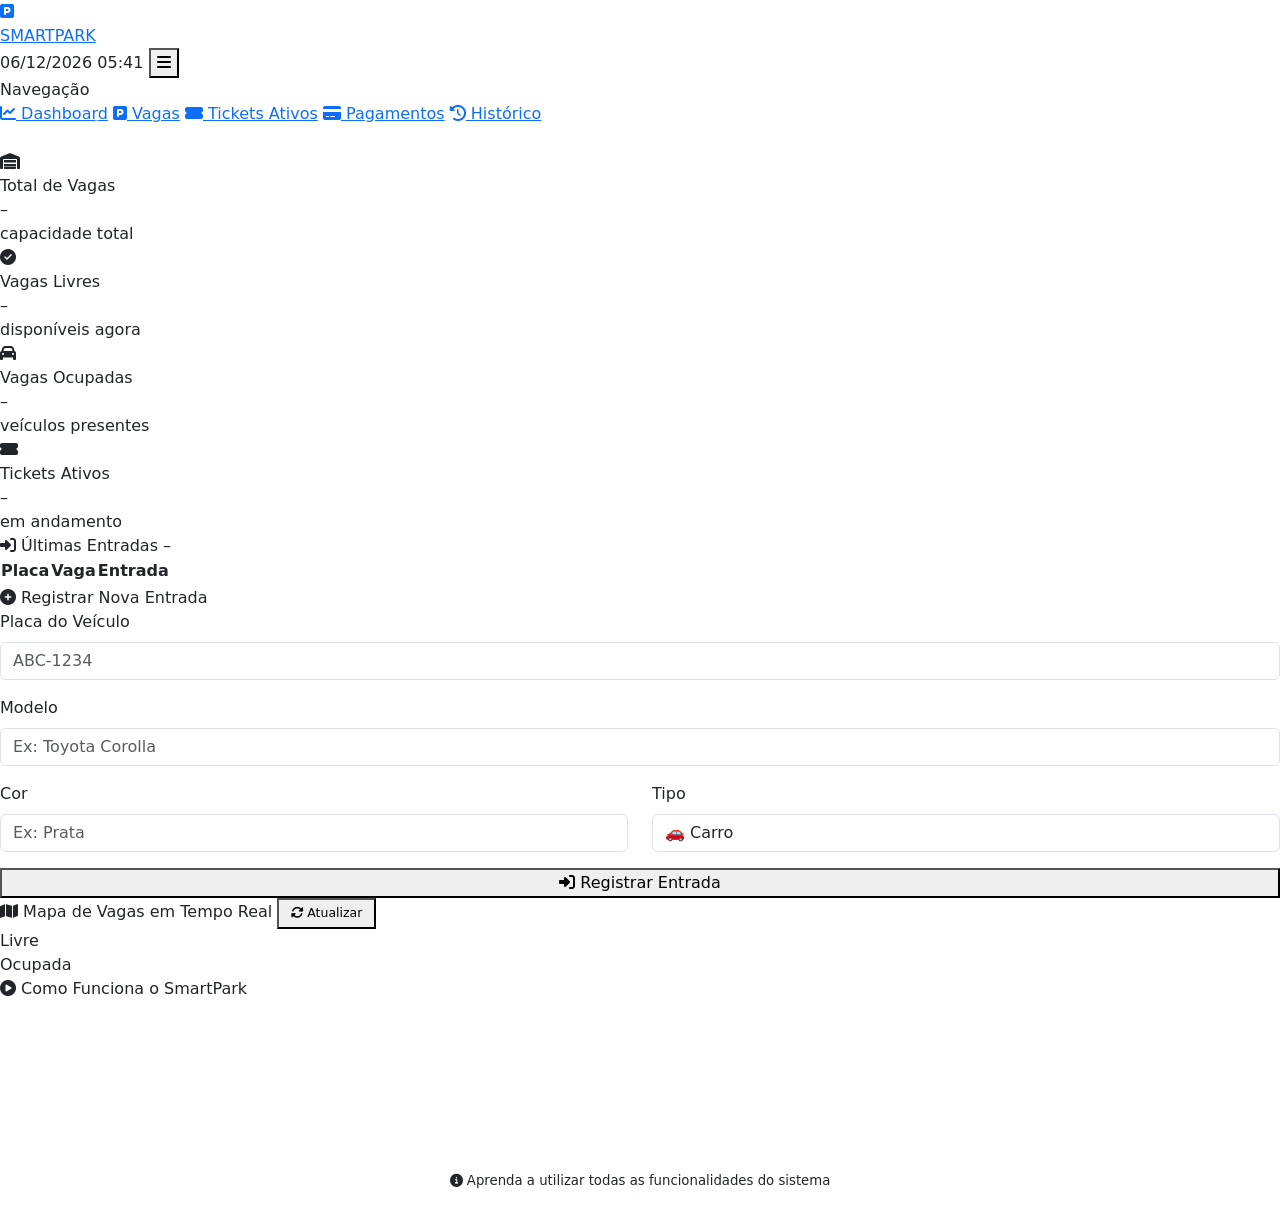
==== smartpark-frontend/smartpark/index.html @ ece1c4fa "refactor(frontend): reorganiza componentes, páginas e estilos" ====
<!DOCTYPE html>
<html lang="pt-br">
<head>
  <meta charset="UTF-8">
  <meta name="viewport" content="width=device-width, initial-scale=1.0">
  <title>SmartPark – Dashboard</title>
  <link href="https://cdn.jsdelivr.net/npm/bootstrap@5.3.0/dist/css/bootstrap.min.css" rel="stylesheet">
  <link rel="stylesheet" href="https://cdnjs.cloudflare.com/ajax/libs/font-awesome/6.4.0/css/all.min.css">
  <link rel="stylesheet" href="css/style.css">
</head>
<body>

<!-- ══════════════════════════════════ NAVBAR ══ -->
<nav class="sp-navbar">
  <a class="sp-brand" href="index.html">
    <div class="brand-icon"><i class="fas fa-parking"></i></div>
    SMART<span style="color:var(--sp-accent)">PARK</span>
  </a>
  <div class="sp-nav-right">
    <span class="sp-datetime" id="currentDateTime"></span>
    <button class="sp-nav-toggle" id="menuToggle"><i class="fas fa-bars"></i></button>
  </div>
</nav>

<div class="sp-sidebar-overlay" id="sidebarOverlay"></div>

<!-- ══════════════════════════════════ LAYOUT ══ -->
<div class="sp-layout">

  <!-- Sidebar -->
  <nav class="sp-sidebar" id="sidebar">
    <div class="sp-sidebar-label">Navegação</div>
    <a href="index.html"      class="sp-nav-item active"><i class="fas fa-chart-line"></i> Dashboard</a>
    <a href="vagas.html"      class="sp-nav-item"><i class="fas fa-parking"></i> Vagas</a>
    <a href="tickets.html"    class="sp-nav-item"><i class="fas fa-ticket-alt"></i> Tickets Ativos</a>
    <a href="pagamentos.html" class="sp-nav-item"><i class="fas fa-credit-card"></i> Pagamentos</a>
    <a href="historico.html"  class="sp-nav-item"><i class="fas fa-history"></i> Histórico</a>
  </nav>

  <!-- Main -->
  <main class="sp-main">

    <!-- Hero Carousel -->
    <div id="heroCarousel" class="carousel slide sp-hero-carousel mb-4" data-bs-ride="carousel">
      <div class="carousel-indicators">
        <button type="button" data-bs-target="#heroCarousel" data-bs-slide-to="0" class="active"></button>
        <button type="button" data-bs-target="#heroCarousel" data-bs-slide-to="1"></button>
        <button type="button" data-bs-target="#heroCarousel" data-bs-slide-to="2"></button>
      </div>
      <div class="carousel-inner">
        <div class="carousel-item active" style="background-image:url('https://images.unsplash.com/photo-1590674899484-d5640e854abe?w=1200&auto=format&fit=crop&q=80');">
          <div class="carousel-caption">
            <h5><i class="fas fa-bolt" style="color:var(--sp-accent)"></i> Gestão Inteligente de Estacionamento</h5>
            <p>Controle em tempo real de todas as vagas e movimentações</p>
          </div>
        </div>
        <div class="carousel-item" style="background-image:url('https://images.unsplash.com/photo-1506521781263-d8422e82f27a?w=1200&auto=format&fit=crop&q=80');">
          <div class="carousel-caption">
            <h5><i class="fas fa-qrcode" style="color:var(--sp-accent)"></i> Pagamento via QR Code</h5>
            <p>Saída rápida com geração automática de código de pagamento</p>
          </div>
        </div>
        <div class="carousel-item" style="background-image:url('https://images.unsplash.com/photo-1568605117036-5fe5e7bab0b7?w=1200&auto=format&fit=crop&q=80');">
          <div class="carousel-caption">
            <h5><i class="fas fa-shield-alt" style="color:var(--sp-accent)"></i> Segurança e Rastreabilidade</h5>
            <p>Histórico completo de todos os veículos e movimentações</p>
          </div>
        </div>
      </div>
      <button class="carousel-control-prev" type="button" data-bs-target="#heroCarousel" data-bs-slide="prev">
        <span class="sp-carousel-ctrl"><i class="fas fa-chevron-left"></i></span>
      </button>
      <button class="carousel-control-next" type="button" data-bs-target="#heroCarousel" data-bs-slide="next">
        <span class="sp-carousel-ctrl"><i class="fas fa-chevron-right"></i></span>
      </button>
    </div>

    <!-- Stats Row -->
    <div class="sp-stats-row">
      <div class="sp-stat-card blue">
        <div class="sp-stat-icon"><i class="fas fa-warehouse"></i></div>
        <div class="sp-stat-label">Total de Vagas</div>
        <div class="sp-stat-value" id="totalVagas">–</div>
        <div class="sp-stat-sub">capacidade total</div>
      </div>
      <div class="sp-stat-card green">
        <div class="sp-stat-icon"><i class="fas fa-check-circle"></i></div>
        <div class="sp-stat-label">Vagas Livres</div>
        <div class="sp-stat-value" id="vagasLivres">–</div>
        <div class="sp-stat-sub">disponíveis agora</div>
      </div>
      <div class="sp-stat-card orange">
        <div class="sp-stat-icon"><i class="fas fa-car"></i></div>
        <div class="sp-stat-label">Vagas Ocupadas</div>
        <div class="sp-stat-value" id="vagasOcupadas">–</div>
        <div class="sp-stat-sub">veículos presentes</div>
      </div>
      <div class="sp-stat-card cyan">
        <div class="sp-stat-icon"><i class="fas fa-ticket-alt"></i></div>
        <div class="sp-stat-label">Tickets Ativos</div>
        <div class="sp-stat-value" id="ticketsAtivos">–</div>
        <div class="sp-stat-sub">em andamento</div>
      </div>
    </div>

    <!-- Grid 2 cols -->
    <div class="sp-grid-2">

      <!-- Últimas Entradas -->
      <div class="sp-card">
        <div class="sp-card-header">
          <span><i class="fas fa-sign-in-alt"></i> Últimas Entradas</span>
          <span class="sp-badge sp-badge-info" id="entradas-count">–</span>
        </div>
        <div class="sp-card-body" style="padding:0">
          <div class="sp-table-wrap">
            <table class="sp-table" id="ultimasEntradasTable">
              <thead>
                <tr>
                  <th>Placa</th>
                  <th>Vaga</th>
                  <th>Entrada</th>
                </tr>
              </thead>
              <tbody>
                <tr><td colspan="3"><div class="sp-loading"><div class="sp-spinner"></div></div></td></tr>
              </tbody>
            </table>
          </div>
        </div>
      </div>

      <!-- Registrar Entrada -->
      <div class="sp-card">
        <div class="sp-card-header">
          <span><i class="fas fa-plus-circle"></i> Registrar Nova Entrada</span>
        </div>
        <div class="sp-card-body">
          <div id="entradaMsg"></div>
          <form id="entradaForm" class="sp-form">
            <div class="mb-3">
              <label class="form-label sp-form .form-label">Placa do Veículo</label>
              <input type="text" class="sp-input form-control" id="placa" placeholder="ABC-1234" required maxlength="10" style="text-transform:uppercase">
            </div>
            <div class="mb-3">
              <label class="form-label sp-form .form-label">Modelo</label>
              <input type="text" class="sp-input form-control" id="modelo" placeholder="Ex: Toyota Corolla">
            </div>
            <div class="row">
              <div class="col-6 mb-3">
                <label class="form-label sp-form .form-label">Cor</label>
                <input type="text" class="sp-input form-control" id="cor" placeholder="Ex: Prata">
              </div>
              <div class="col-6 mb-3">
                <label class="form-label sp-form .form-label">Tipo</label>
                <select class="sp-input form-control" id="tipoVeiculo">
                  <option value="CARRO">🚗 Carro</option>
                  <option value="MOTO">🏍️ Moto</option>
                  <option value="CAMINHAO">🚛 Caminhão</option>
                </select>
              </div>
            </div>
            <button type="submit" class="sp-btn sp-btn-primary w-100">
              <i class="fas fa-sign-in-alt"></i> Registrar Entrada
            </button>
          </form>
        </div>
      </div>
    </div>

    <!-- Mapa de Vagas -->
    <div class="sp-card">
      <div class="sp-card-header">
        <span><i class="fas fa-map"></i> Mapa de Vagas em Tempo Real</span>
        <button class="sp-btn sp-btn-outline" onclick="atualizarDashboard()" style="padding:4px 12px;font-size:0.78rem">
          <i class="fas fa-sync-alt"></i> Atualizar
        </button>
      </div>
      <div class="sp-card-body">
        <div class="vagas-legend">
          <span><div class="legend-dot livre"></div> Livre</span>
          <span><div class="legend-dot ocupada"></div> Ocupada</span>
        </div>
        <div id="mapaVagas" class="vagas-grid"></div>
      </div>
    </div>

    <!-- Vídeo institucional -->
    <div class="sp-card">
      <div class="sp-card-header">
        <span><i class="fas fa-play-circle"></i> Como Funciona o SmartPark</span>
      </div>
      <div class="sp-card-body">
        <div class="sp-video-wrap">
          <iframe src="https://www.youtube.com/embed/dZ9uDJfDEuU?si=pT8Bq6tG9VF3N8uM"
            title="Como funciona um estacionamento inteligente"
            frameborder="0"
            allow="accelerometer; autoplay; clipboard-write; encrypted-media; gyroscope; picture-in-picture"
            allowfullscreen>
          </iframe>
        </div>
        <p style="margin-top:0.8rem;font-size:0.83rem;color:var(--sp-muted);text-align:center">
          <i class="fas fa-info-circle"></i> Aprenda a utilizar todas as funcionalidades do sistema
        </p>
      </div>
    </div>

  </main>
</div>

<script src="https://cdn.jsdelivr.net/npm/bootstrap@5.3.0/dist/js/bootstrap.bundle.min.js"></script>
<script src="js/api.js"></script>
<script src="js/dashboard.js"></script>
<script>
  // DateTime
  function updateDateTime() {
    const now = new Date();
    document.getElementById('currentDateTime').textContent =
      now.toLocaleDateString('pt-BR') + ' ' + now.toLocaleTimeString('pt-BR', {hour:'2-digit',minute:'2-digit'});
  }
  updateDateTime(); setInterval(updateDateTime, 30000);

  // Mobile sidebar toggle
  const toggle = document.getElementById('menuToggle');
  const sidebar = document.getElementById('sidebar');
  const overlay = document.getElementById('sidebarOverlay');
  toggle.addEventListener('click', () => {
    sidebar.classList.toggle('open');
    overlay.classList.toggle('show');
  });
  overlay.addEventListener('click', () => {
    sidebar.classList.remove('open');
    overlay.classList.remove('show');
  });

  // Placa uppercase
  const placaEl = document.getElementById('placa');
  if (placaEl) placaEl.addEventListener('input', e => e.target.value = e.target.value.toUpperCase());
</script>
</body>
</html>
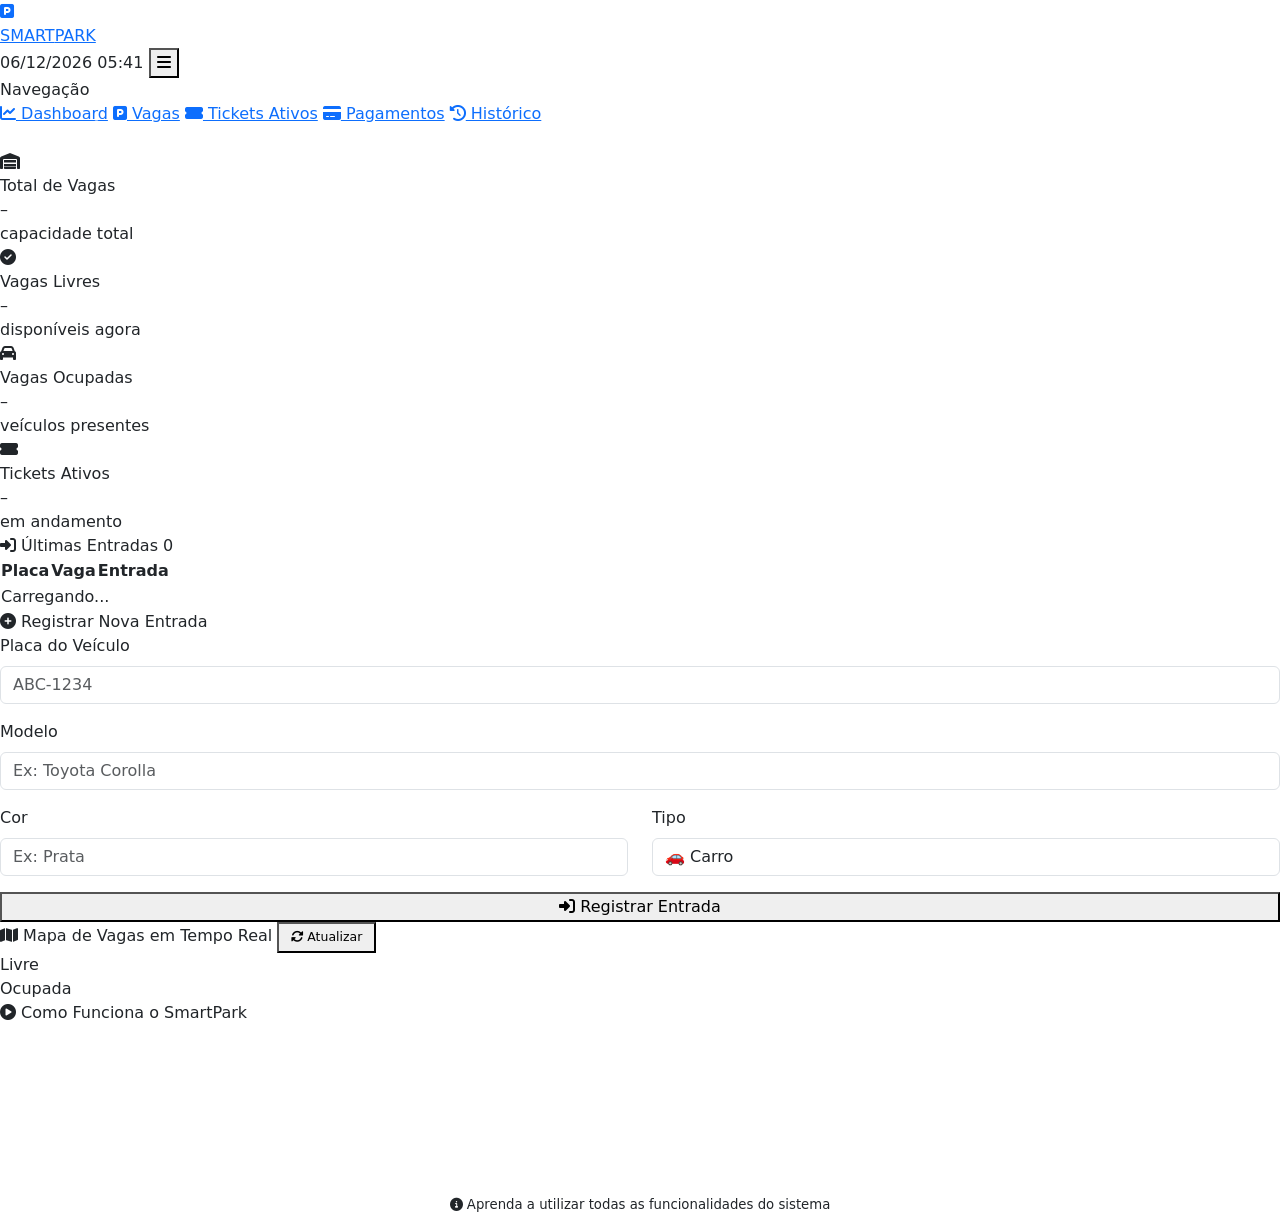
==== commit ca9c082d: "integrar api" ====
--- a/smartpark-frontend/smartpark/index.html
+++ b/smartpark-frontend/smartpark/index.html
@@ -50,19 +50,19 @@
       <div class="carousel-inner">
         <div class="carousel-item active" style="background-image:url('https://images.unsplash.com/photo-1590674899484-d5640e854abe?w=1200&auto=format&fit=crop&q=80');">
           <div class="carousel-caption">
-            <h5><i class="fas fa-bolt" style="color:var(--sp-accent)"></i> Gestão Inteligente de Estacionamento</h5>
+            <h5><i class="fas fa-bolt"></i> Gestão Inteligente de Estacionamento</h5>
             <p>Controle em tempo real de todas as vagas e movimentações</p>
           </div>
         </div>
         <div class="carousel-item" style="background-image:url('https://images.unsplash.com/photo-1506521781263-d8422e82f27a?w=1200&auto=format&fit=crop&q=80');">
           <div class="carousel-caption">
-            <h5><i class="fas fa-qrcode" style="color:var(--sp-accent)"></i> Pagamento via QR Code</h5>
+            <h5><i class="fas fa-qrcode"></i> Pagamento via QR Code</h5>
             <p>Saída rápida com geração automática de código de pagamento</p>
           </div>
         </div>
         <div class="carousel-item" style="background-image:url('https://images.unsplash.com/photo-1568605117036-5fe5e7bab0b7?w=1200&auto=format&fit=crop&q=80');">
           <div class="carousel-caption">
-            <h5><i class="fas fa-shield-alt" style="color:var(--sp-accent)"></i> Segurança e Rastreabilidade</h5>
+            <h5><i class="fas fa-shield-alt"></i> Segurança e Rastreabilidade</h5>
             <p>Histórico completo de todos os veículos e movimentações</p>
           </div>
         </div>
@@ -110,7 +110,7 @@
       <div class="sp-card">
         <div class="sp-card-header">
           <span><i class="fas fa-sign-in-alt"></i> Últimas Entradas</span>
-          <span class="sp-badge sp-badge-info" id="entradas-count">–</span>
+          <span class="sp-badge sp-badge-info" id="entradas-count">0</span>
         </div>
         <div class="sp-card-body" style="padding:0">
           <div class="sp-table-wrap">
@@ -122,8 +122,10 @@
                   <th>Entrada</th>
                 </tr>
               </thead>
-              <tbody>
-                <tr><td colspan="3"><div class="sp-loading"><div class="sp-spinner"></div></div></td></tr>
+              <tbody id="ultimasEntradasBody">
+                <tr>
+                  <td colspan="3"><div class="sp-loading"><div class="sp-spinner"></div> Carregando...</div></td>
+                </tr>
               </tbody>
             </table>
           </div>
@@ -139,20 +141,20 @@
           <div id="entradaMsg"></div>
           <form id="entradaForm" class="sp-form">
             <div class="mb-3">
-              <label class="form-label sp-form .form-label">Placa do Veículo</label>
+              <label class="form-label">Placa do Veículo</label>
               <input type="text" class="sp-input form-control" id="placa" placeholder="ABC-1234" required maxlength="10" style="text-transform:uppercase">
             </div>
             <div class="mb-3">
-              <label class="form-label sp-form .form-label">Modelo</label>
+              <label class="form-label">Modelo</label>
               <input type="text" class="sp-input form-control" id="modelo" placeholder="Ex: Toyota Corolla">
             </div>
             <div class="row">
               <div class="col-6 mb-3">
-                <label class="form-label sp-form .form-label">Cor</label>
+                <label class="form-label">Cor</label>
                 <input type="text" class="sp-input form-control" id="cor" placeholder="Ex: Prata">
               </div>
               <div class="col-6 mb-3">
-                <label class="form-label sp-form .form-label">Tipo</label>
+                <label class="form-label">Tipo</label>
                 <select class="sp-input form-control" id="tipoVeiculo">
                   <option value="CARRO">🚗 Carro</option>
                   <option value="MOTO">🏍️ Moto</option>
@@ -212,30 +214,37 @@
 <script src="js/api.js"></script>
 <script src="js/dashboard.js"></script>
 <script>
-  // DateTime
+  // Date/Time
   function updateDateTime() {
     const now = new Date();
     document.getElementById('currentDateTime').textContent =
       now.toLocaleDateString('pt-BR') + ' ' + now.toLocaleTimeString('pt-BR', {hour:'2-digit',minute:'2-digit'});
   }
-  updateDateTime(); setInterval(updateDateTime, 30000);
+  updateDateTime(); 
+  setInterval(updateDateTime, 30000);
 
   // Mobile sidebar toggle
   const toggle = document.getElementById('menuToggle');
   const sidebar = document.getElementById('sidebar');
   const overlay = document.getElementById('sidebarOverlay');
-  toggle.addEventListener('click', () => {
-    sidebar.classList.toggle('open');
-    overlay.classList.toggle('show');
-  });
-  overlay.addEventListener('click', () => {
-    sidebar.classList.remove('open');
-    overlay.classList.remove('show');
-  });
+  if (toggle) {
+    toggle.addEventListener('click', () => {
+      sidebar.classList.toggle('open');
+      overlay.classList.toggle('show');
+    });
+  }
+  if (overlay) {
+    overlay.addEventListener('click', () => {
+      sidebar.classList.remove('open');
+      overlay.classList.remove('show');
+    });
+  }
 
   // Placa uppercase
   const placaEl = document.getElementById('placa');
-  if (placaEl) placaEl.addEventListener('input', e => e.target.value = e.target.value.toUpperCase());
+  if (placaEl) {
+    placaEl.addEventListener('input', e => e.target.value = e.target.value.toUpperCase());
+  }
 </script>
 </body>
-</html>
+</html>
